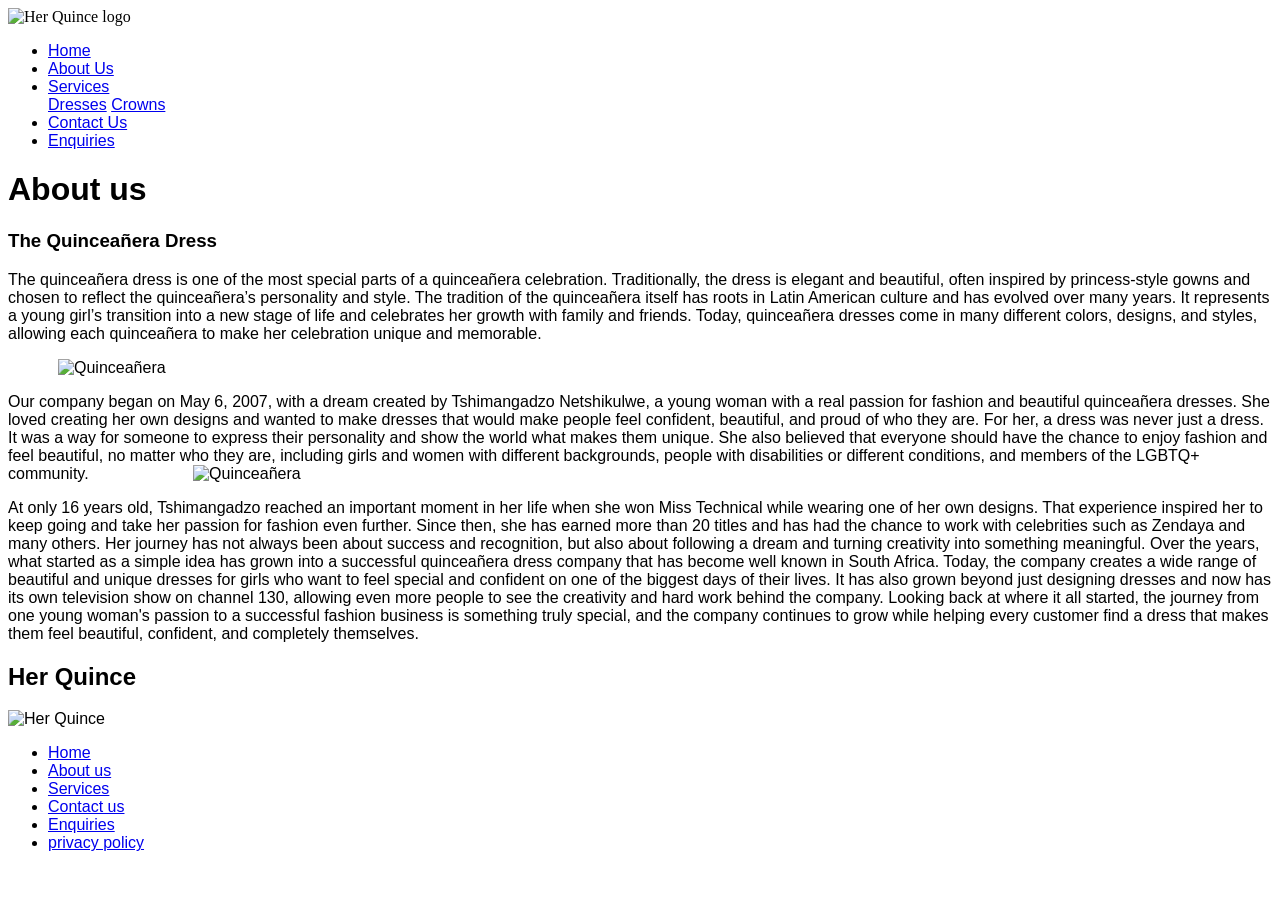
==== about.html @ d7b8a3ad "Add files via upload" ====
<!DOCTYPE html>
<html lang="en">
<head>
    <meta charset="UTF-8">
    <meta name="viewport" content="width=device-width, initial-scale=1.0">

    <title>About Us | Her Quince</title>

    <meta name="description"
          content="Learn more about Her Quince and our quinceañera dresses, crowns and services.">

    <meta name="keywords"
          content="about Her Quince, quinceañera, quince dresses, quince crowns">

    <meta name="author" content="Her Quince">

<link rel="stylesheet" href="../css_assets/myFirstStyle.css"></head>
<body>
     <header>
        <img src="_images/estd 200.png" alt=" Her Quince logo">
        <nav>
    <ul style="font-family: 'Prata', sans-serif;">
        <li><a href="index.html">Home</a></li>

        <li><a href="about.html">About Us</a></li>

        <li class="dropdown">
            <a href="services.html">Services</a>

            <div class="dropdown-content">
                <a href="dresses.html">Dresses</a>
                <a href="crowns.html">Crowns</a>
            </div>
        </li>

        <li><a href="contact.html">Contact Us</a></li>

        <li><a href="enquiries.html">Enquiries</a></li>
    </ul>
</nav>

    </header>
    <main style="font-family: 'Prata', sans-serif;">
        <h1>
            About us
        </h1>
        <h3>
            The Quinceañera Dress
        </h3>
        <p>
        The quinceañera dress is one of the most special parts of a quinceañera celebration. Traditionally, the dress is elegant and beautiful, often inspired by princess-style gowns and chosen to reflect the quinceañera’s personality and style. The tradition of the quinceañera itself has roots in Latin American culture and has evolved over many years. It represents a young girl’s transition into a new stage of life and celebrates her growth with family and friends. Today, quinceañera dresses come in many different colors, designs, and styles, allowing each quinceañera to make her celebration unique and memorable.

        </p>
        <img src="_images/image  (4).png" style="position: relative; left: 50px;" alt="Quinceañera"> 
        <p>
            Our company began on May 6, 2007, with a dream created by Tshimangadzo Netshikulwe, a young woman with a real passion for fashion and beautiful quinceañera dresses. She loved creating her own designs and wanted to make dresses that would make people feel confident, beautiful, and proud of who they are. For her, a dress was never just a dress. It was a way for someone to express their personality and show the world what makes them unique. 
            She also believed that everyone should have the chance to enjoy fashion and feel beautiful, no matter who they are, including girls and women with different backgrounds, people with disabilities or different conditions, and members of the LGBTQ+ community. <img src="_images/images(2).jpeg" style="position: relative; left: 100px;" alt="Quinceañera"> 
        </p>
        <p>
          At only 16 years old, Tshimangadzo reached an important moment in her life when she won Miss Technical while wearing one of her own designs. That experience inspired her to keep going and take her passion for fashion even further. Since then, she has earned more than 20 titles and has had the chance to work with celebrities such as Zendaya and many others. Her journey has not always been about success and recognition, but also about following a dream and turning creativity into something meaningful. Over the years, what started as a simple idea has grown into a successful quinceañera dress company that has become well known in South Africa. Today, the company creates a wide range of beautiful and unique dresses for girls who want to feel special and confident on one of the biggest days of their lives. It has also grown beyond just designing dresses and now has its own television show on channel 130, allowing even more people to see the creativity and hard work behind the company. Looking back at where it all started, the journey from one young woman's passion to a successful fashion business is something truly special, and the company continues to grow while helping every customer find a dress that makes them feel beautiful, confident, and completely themselves.
        </p>



    </main>
    <footer>
        <header>
            <div style="font-family: 'Prata', sans-serif;">
                <h2>Her Quince
                </h2>
                <img src="_images/images (3) (1).jpg" alt=" Her Quince">
            </div>
        </header>
        <nav>
            <ul style="font-family: 'Prata', sans-serif;">
                <li><a href="index.html">Home</a></li>
                <li><a href="about.html">About us</a></li>
                <li><a href="services.html">Services</a></li>
                <li><a href="contact.html">Contact us</a></li>
                <li><a href="enquiries.html">Enquiries</a></li>
                <li><a href="#">privacy policy</a></li>
            </ul>
        
        </nav>

    </footer>
    
</body>
</html>
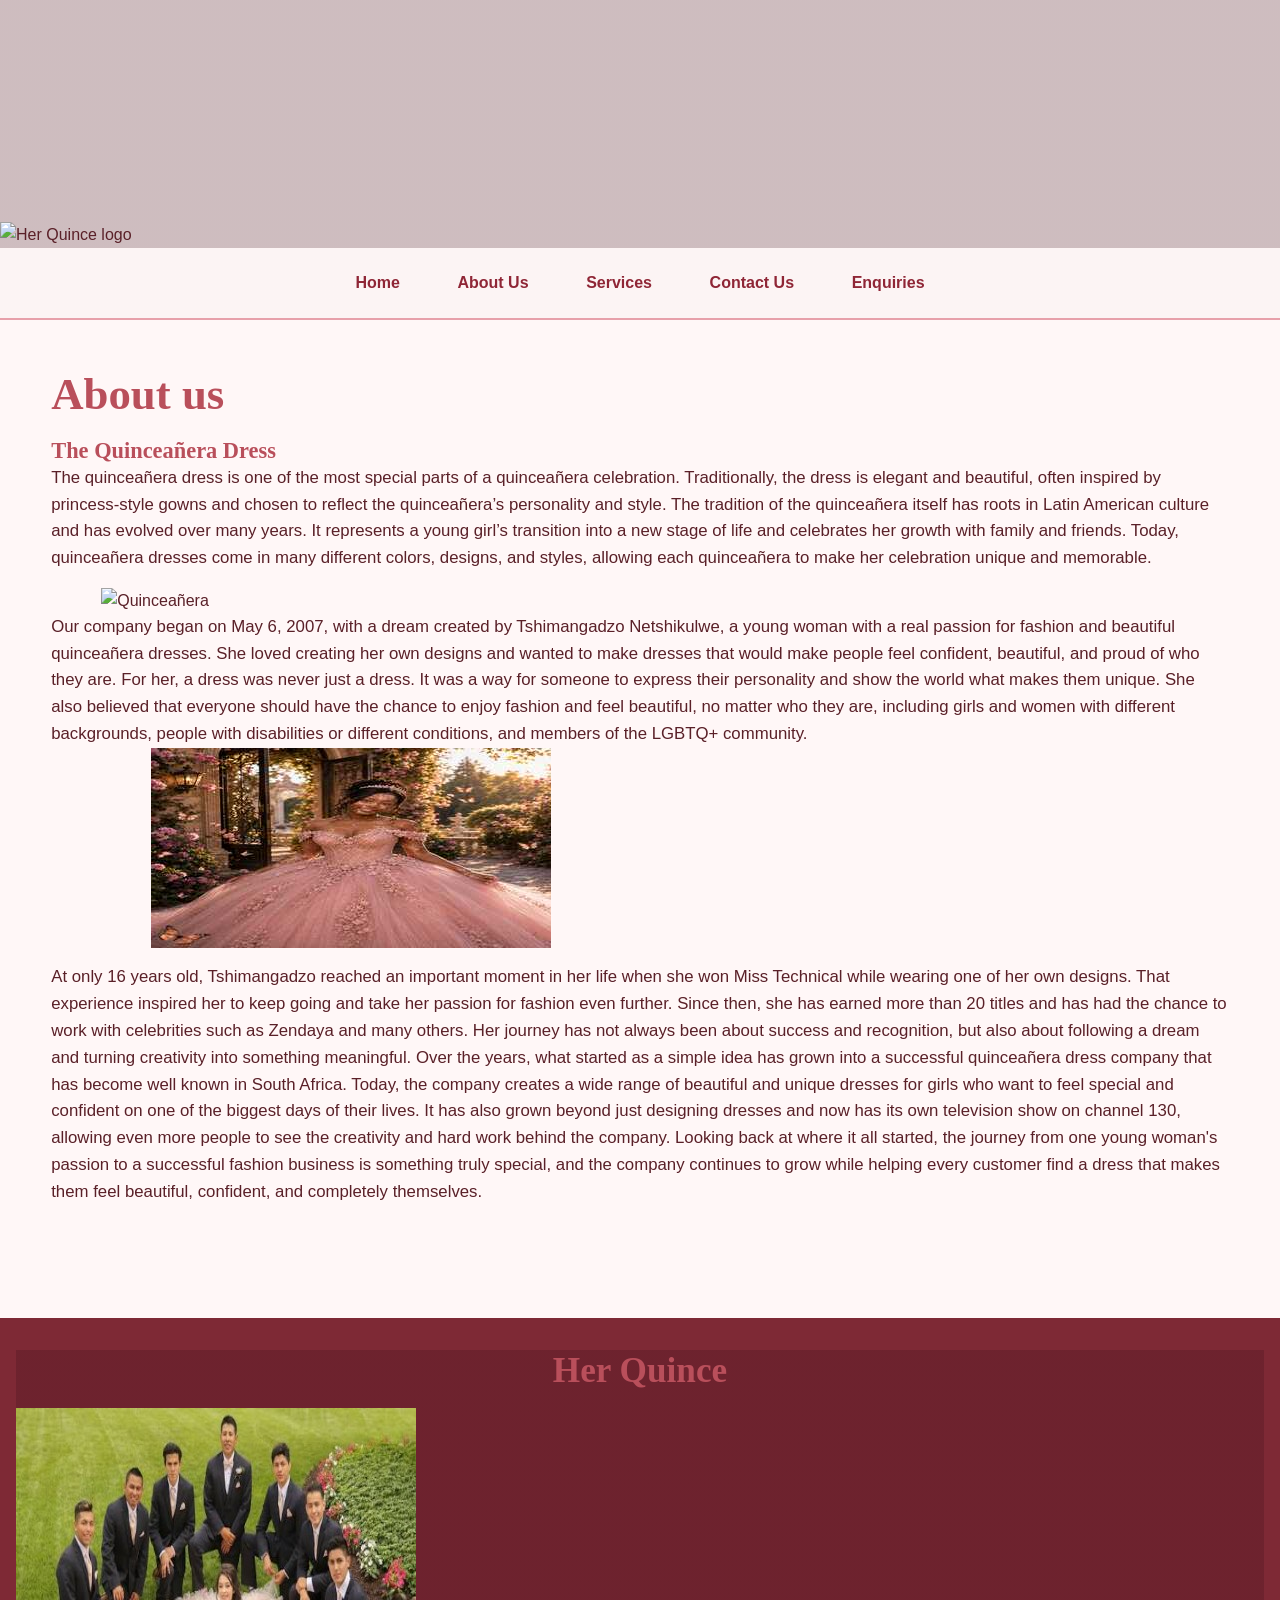
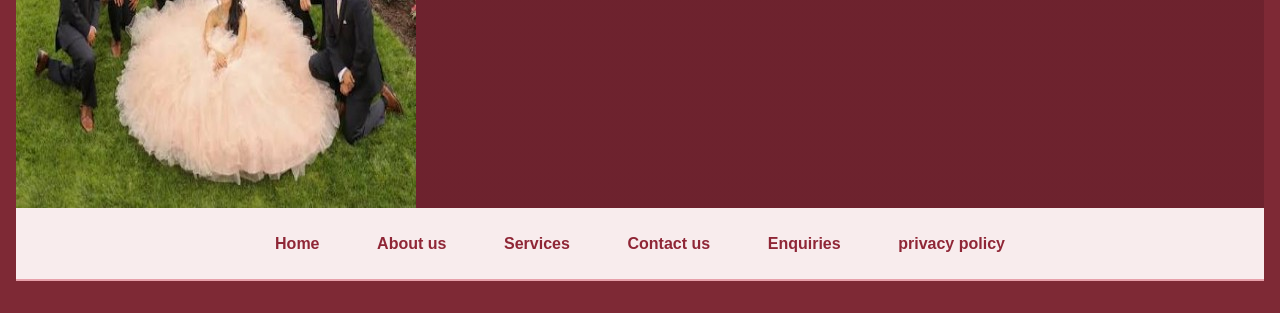
==== commit 4faa74ba: "Update about.html" ====
--- a/about.html
+++ b/about.html
@@ -14,7 +14,7 @@
 
     <meta name="author" content="Her Quince">
 
-<link rel="stylesheet" href="../css_assets/myFirstStyle.css"></head>
+<link rel="stylesheet" href="myFirstStyle.css"></head>
 <body>
      <header>
         <img src="_images/estd 200.png" alt=" Her Quince logo">
@@ -51,10 +51,10 @@
         The quinceañera dress is one of the most special parts of a quinceañera celebration. Traditionally, the dress is elegant and beautiful, often inspired by princess-style gowns and chosen to reflect the quinceañera’s personality and style. The tradition of the quinceañera itself has roots in Latin American culture and has evolved over many years. It represents a young girl’s transition into a new stage of life and celebrates her growth with family and friends. Today, quinceañera dresses come in many different colors, designs, and styles, allowing each quinceañera to make her celebration unique and memorable.
 
         </p>
-        <img src="_images/image  (4).png" style="position: relative; left: 50px;" alt="Quinceañera"> 
+        <img src="image (4).png" style="position: relative; left: 50px;" alt="Quinceañera"> 
         <p>
             Our company began on May 6, 2007, with a dream created by Tshimangadzo Netshikulwe, a young woman with a real passion for fashion and beautiful quinceañera dresses. She loved creating her own designs and wanted to make dresses that would make people feel confident, beautiful, and proud of who they are. For her, a dress was never just a dress. It was a way for someone to express their personality and show the world what makes them unique. 
-            She also believed that everyone should have the chance to enjoy fashion and feel beautiful, no matter who they are, including girls and women with different backgrounds, people with disabilities or different conditions, and members of the LGBTQ+ community. <img src="_images/images(2).jpeg" style="position: relative; left: 100px;" alt="Quinceañera"> 
+            She also believed that everyone should have the chance to enjoy fashion and feel beautiful, no matter who they are, including girls and women with different backgrounds, people with disabilities or different conditions, and members of the LGBTQ+ community. <img src="images(2).jpeg" style="position: relative; left: 100px;" alt="Quinceañera"> 
         </p>
         <p>
           At only 16 years old, Tshimangadzo reached an important moment in her life when she won Miss Technical while wearing one of her own designs. That experience inspired her to keep going and take her passion for fashion even further. Since then, she has earned more than 20 titles and has had the chance to work with celebrities such as Zendaya and many others. Her journey has not always been about success and recognition, but also about following a dream and turning creativity into something meaningful. Over the years, what started as a simple idea has grown into a successful quinceañera dress company that has become well known in South Africa. Today, the company creates a wide range of beautiful and unique dresses for girls who want to feel special and confident on one of the biggest days of their lives. It has also grown beyond just designing dresses and now has its own television show on channel 130, allowing even more people to see the creativity and hard work behind the company. Looking back at where it all started, the journey from one young woman's passion to a successful fashion business is something truly special, and the company continues to grow while helping every customer find a dress that makes them feel beautiful, confident, and completely themselves.
@@ -68,7 +68,7 @@
             <div style="font-family: 'Prata', sans-serif;">
                 <h2>Her Quince
                 </h2>
-                <img src="_images/images (3) (1).jpg" alt=" Her Quince">
+                <img src="images (3) (1).jpg" alt=" Her Quince">
             </div>
         </header>
         <nav>
@@ -86,4 +86,4 @@
     </footer>
     
 </body>
-</html>+</html>
--- a/myFirstStyle.css
+++ b/myFirstStyle.css
@@ -0,0 +1,635 @@
+
+* {
+    margin: 0;
+    padding: 0;
+    box-sizing: border-box;
+}
+
+html {
+    scroll-behavior: smooth;
+}
+
+body {
+    font-family: Arial, sans-serif;
+    font-size: 1rem;
+    line-height: 1.6;
+    color: #5a2028;
+    background-color: #fff7f7;
+}
+
+
+img {
+    max-width: 100%;
+    height: auto;
+    display: block;
+}
+
+h1,
+h2,
+h3 {
+    font-family: Georgia, "Times New Roman", serif;
+    color: #b94f5b;
+    line-height: 1.2;
+}
+
+h1 {
+    font-size: 2.8rem;
+    margin-bottom: 1rem;
+}
+
+h2 {
+    font-size: 2.2rem;
+    margin-bottom: 1rem;
+}
+
+h3 {
+    font-size: 1.4rem;
+}
+
+p {
+    font-size: 1.05rem;
+    margin-bottom: 1rem;
+}
+
+header {
+    min-height: 320px;
+    background-image:
+        linear-gradient(
+            rgba(60, 15, 25, 0.25),
+            rgba(60, 15, 25, 0.25)
+        ),
+        url("_images/images1.png");
+
+    background-size: cover;
+    background-position: center;
+    background-repeat: no-repeat;
+
+    display: flex;
+    flex-direction: column;
+    justify-content: flex-end;
+}
+
+nav {
+    width: 100%;
+    background-color: rgba(255, 247, 247, 0.95);
+    border-bottom: 2px solid #e7a0aa;
+    padding: 0.8rem 2rem;
+}
+
+nav ul {
+    list-style: none;
+    display: flex;
+    justify-content: center;
+    align-items: center;
+    gap: 2rem;
+    flex-wrap: wrap;
+}
+
+nav li {
+    position: relative;
+}
+
+nav a {
+    display: block;
+    color: #8f2636;
+    text-decoration: none;
+    font-weight: 600;
+    font-size: 1rem;
+    padding: 0.6rem 0.8rem;
+    border-radius: 6px;
+    transition:
+        background-color 0.3s ease,
+        color 0.3s ease,
+        transform 0.3s ease;
+}
+
+nav a:hover,
+nav a:focus {
+    background-color: #f3c4c9;
+    color: #6f1d2a;
+    transform: translateY(-2px);
+}
+
+nav a:active {
+    transform: translateY(0);
+}
+
+.dropdown-content {
+    display: none;
+    position: absolute;
+    top: 100%;
+    left: 0;
+    min-width: 170px;
+    background-color: #fff;
+    border: 1px solid #efc4c9;
+    border-radius: 8px;
+    box-shadow: 0 8px 20px rgba(90, 32, 40, 0.15);
+    z-index: 1000;
+}
+
+.dropdown-content a {
+    padding: 0.75rem 1rem;
+    color: #8f2636;
+}
+
+.dropdown-content a:hover {
+    background-color: #fde8ea;
+}
+
+.dropdown:hover .dropdown-content,
+.dropdown:focus-within .dropdown-content {
+    display: block;
+}
+
+main {
+    width: min(1200px, 92%);
+    margin: 0 auto;
+    padding: 3rem 0;
+}
+
+.page-title {
+    text-align: center;
+    margin-bottom: 2.5rem;
+}
+
+.page-title h1 {
+    font-size: clamp(2.2rem, 5vw, 3.5rem);
+    letter-spacing: 0.05em;
+}
+
+.page-title p {
+    max-width: 700px;
+    margin: 0 auto;
+    color: #71323b;
+}
+
+.row {
+    display: grid;
+    grid-template-columns: repeat(3, minmax(0, 1fr));
+    gap: 25px;
+    width: 100%;
+}
+
+.card {
+    width: 100%;
+    background-color: white;
+    border: 1px solid #f0c7cc;
+    border-radius: 14px;
+    overflow: hidden;
+    box-shadow: 0 6px 18px rgba(90, 32, 40, 0.12);
+    transition: transform 0.3s ease, box-shadow 0.3s ease;
+}
+
+.card:hover {
+    transform: translateY(-8px);
+    box-shadow: 0 12px 28px rgba(90, 32, 40, 0.2);
+}
+
+.card img {
+    width: 100%;
+    height: 360px;
+    object-fit: cover;
+    display: block;
+}
+
+.card-content {
+    padding: 20px;
+    text-align: center;
+}
+
+.card h3 {
+    font-size: 1.6rem;
+    margin-bottom: 10px;
+    color: #b94f5b;
+}
+
+.card p {
+    font-size: 1rem;
+    line-height: 1.6;
+    color: #5a2028;
+}
+
+button,
+.card button {
+    display: inline-block;
+    width: auto;
+    min-width: 140px;
+
+    padding: 0.75rem 1.5rem;
+
+    border: none;
+    border-radius: 25px;
+
+    background-color: #c85c68;
+    color: white;
+
+    font-size: 1rem;
+    font-weight: 600;
+
+    cursor: pointer;
+
+    transition:
+        background-color 0.3s ease,
+        transform 0.3s ease,
+        box-shadow 0.3s ease;
+}
+
+button:hover,
+.card button:hover {
+    background-color: #9e3544;
+    transform: scale(1.05);
+    box-shadow: 0 5px 15px rgba(90, 32, 40, 0.2);
+}
+
+button:focus,
+.card button:focus {
+    outline: 3px solid #f2aab3;
+    outline-offset: 3px;
+}
+
+button:active,
+.card button:active {
+    transform: scale(0.98);
+}
+
+.intro {
+    max-width: 900px;
+    margin: 0 auto 3rem;
+    text-align: center;
+}
+
+.intro p {
+    font-size: 1.1rem;
+}
+
+.hero-image {
+    width: 100%;
+    max-height: 550px;
+    object-fit: cover;
+    border-radius: 15px;
+    box-shadow: 0 8px 25px rgba(90, 32, 40, 0.15);
+}
+
+.service-grid {
+    display: grid;
+    grid-template-columns: repeat(2, 1fr);
+    gap: 2rem;
+}
+
+.service-card {
+    background-color: #fff;
+    padding: 1.5rem;
+    border-radius: 14px;
+    border: 1px solid #efc4c9;
+    box-shadow: 0 5px 15px rgba(90, 32, 40, 0.1);
+    text-align: center;
+}
+
+.service-card img {
+    width: 100%;
+    height: 300px;
+    object-fit: cover;
+    border-radius: 10px;
+    margin-bottom: 1rem;
+}
+
+form {
+    max-width: 700px;
+    margin: 2rem auto;
+    background-color: white;
+    padding: 2rem;
+    border-radius: 15px;
+    box-shadow: 0 6px 20px rgba(90, 32, 40, 0.12);
+}
+
+label {
+    display: block;
+    margin-bottom: 0.4rem;
+    font-weight: 600;
+    color: #7e2935;
+}
+
+input,
+textarea,
+select {
+    width: 100%;
+    padding: 0.8rem;
+    margin-bottom: 1.2rem;
+
+    border: 1px solid #dca1a9;
+    border-radius: 8px;
+
+    font-family: inherit;
+    font-size: 1rem;
+}
+
+input:focus,
+textarea:focus,
+select:focus {
+    outline: 3px solid #f4c5ca;
+    border-color: #b94f5b;
+}
+
+footer {
+    background-color: #7e2935;
+    color: white;
+    text-align: center;
+    padding: 2rem 1rem;
+    margin-top: 3rem;
+}
+
+footer p {
+    color: white;
+    margin-bottom: 0;
+}
+
+body {
+    animation: fadeIn 1s ease-in;
+}
+
+.cart {
+    position: fixed;
+    top: 20px;
+    right: 25px;
+
+    background-color: white;
+    color: #8f2636;
+
+    padding: 12px 18px;
+
+    border-radius: 30px;
+
+    font-size: 24px;
+    font-weight: bold;
+
+    box-shadow: 0 4px 15px rgba(90, 32, 40, 0.2);
+
+    z-index: 1000;
+}
+
+#cart-count {
+    display: inline-flex;
+
+    justify-content: center;
+    align-items: center;
+
+    width: 26px;
+    height: 26px;
+
+    margin-left: 5px;
+
+    background-color: #c85c68;
+    color: white;
+
+    border-radius: 50%;
+
+    font-size: 14px;
+    font-weight: bold;
+}
+
+.cart-message {
+    position: fixed;
+
+    top: 80px;
+    right: 25px;
+
+    background-color: #7e2935;
+    color: white;
+
+    padding: 12px 20px;
+
+    border-radius: 8px;
+
+    box-shadow: 0 5px 15px rgba(0, 0, 0, 0.2);
+
+    z-index: 1001;
+
+    animation: cartMessage 0.3s ease;
+}
+
+@keyframes cartMessage {
+
+    from {
+        opacity: 0;
+        transform: translateY(-15px);
+    }
+
+    to {
+        opacity: 1;
+        transform: translateY(0);
+    }
+}
+
+@media (max-width: 600px) {
+
+    .cart {
+        top: 10px;
+        right: 10px;
+
+        padding: 9px 13px;
+
+        font-size: 20px;
+    }
+
+    #cart-count {
+        width: 23px;
+        height: 23px;
+
+        font-size: 12px;
+    }
+
+    .cart-message {
+        top: 60px;
+        right: 10px;
+        left: 10px;
+
+        text-align: center;
+    }
+}
+
+@keyframes fadeIn {
+    from {
+        opacity: 0;
+    }
+
+    to {
+        opacity: 1;
+    }
+}
+
+h1,
+h2 {
+    animation: slideUp 0.8s ease-out;
+}
+
+@keyframes slideUp {
+    from {
+        transform: translateY(30px);
+        opacity: 0;
+    }
+
+    to {
+        transform: translateY(0);
+        opacity: 1;
+    }
+}
+
+.card {
+    animation: cardAppear 0.8s ease-out;
+}
+
+@keyframes cardAppear {
+    from {
+        opacity: 0;
+        transform: translateY(20px);
+    }
+
+    to {
+        opacity: 1;
+        transform: translateY(0);
+    }
+}
+@media (max-width: 900px) {
+
+    header {
+        min-height: 280px;
+    }
+
+    nav ul {
+        gap: 0.8rem;
+    }
+
+    nav a {
+        font-size: 0.95rem;
+    }
+
+    .row {
+        grid-template-columns: repeat(2, 1fr);
+    }
+
+    .service-grid {
+        grid-template-columns: 1fr;
+    }
+
+    .card img {
+        height: 320px;
+    }
+}
+
+@media (max-width: 600px) {
+
+    body {
+        font-size: 0.95rem;
+    }
+
+    header {
+        min-height: 240px;
+    }
+
+    nav {
+        padding: 0.7rem 1rem;
+    }
+
+    nav ul {
+        flex-direction: column;
+        gap: 0.3rem;
+    }
+
+    nav li {
+        width: 100%;
+        text-align: center;
+    }
+
+    nav a {
+        width: 100%;
+    }
+
+    .dropdown-content {
+        position: static;
+        width: 100%;
+    }
+
+    main {
+        width: 94%;
+        padding: 2rem 0;
+    }
+
+    h1 {
+        font-size: 2rem;
+    }
+
+    h2 {
+        font-size: 1.7rem;
+    }
+
+    .row {
+        grid-template-columns: 1fr;
+        gap: 1.5rem;
+    }
+
+    .card img {
+        height: 350px;
+    }
+
+    .card-content {
+        padding: 1.2rem;
+    }
+
+    .intro p {
+        font-size: 1rem;
+    }
+
+    form {
+        padding: 1.2rem;
+    }
+}
+
+
+@media (prefers-reduced-motion: reduce) {
+
+    html {
+        scroll-behavior: auto;
+    }
+
+    *,
+    *::before,
+    *::after {
+        animation-duration: 0.01ms !important;
+        animation-iteration-count: 1 !important;
+        transition-duration: 0.01ms !important;
+    }
+}
+
+@media (max-width: 900px) {
+    .row {
+        grid-template-columns: repeat(2, 1fr);
+    }
+}
+
+@media (max-width: 600px) {
+    .row {
+        grid-template-columns: 1fr;
+    }
+
+    .card img {
+        height: 350px;
+    }
+}
+
+.row {
+    display: grid;
+    grid-template-columns: repeat(3, 1fr);
+    gap: 25px;
+}
+
+@media (max-width: 900px) {
+    .row {
+        grid-template-columns: repeat(2, 1fr);
+    }
+}
+
+@media (max-width: 600px) {
+    .row {
+        grid-template-columns: 1fr;
+    }
+}
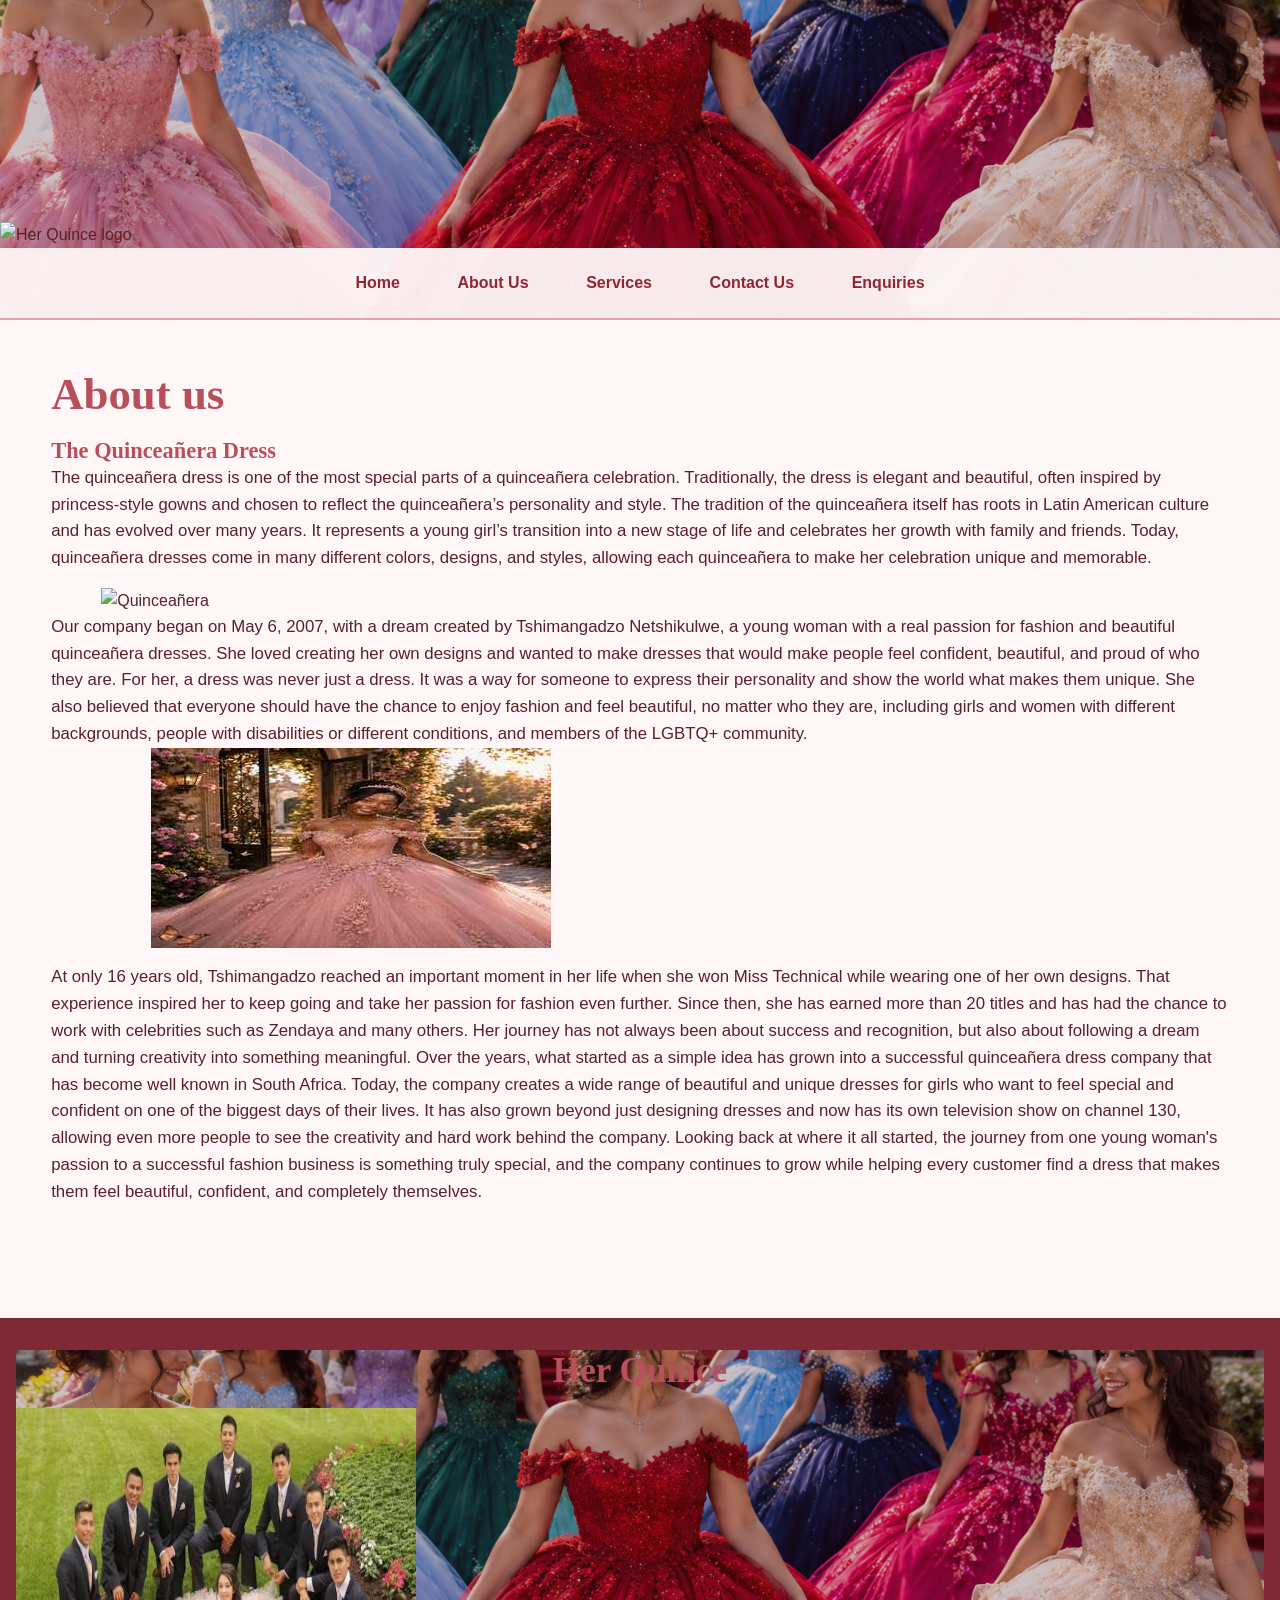
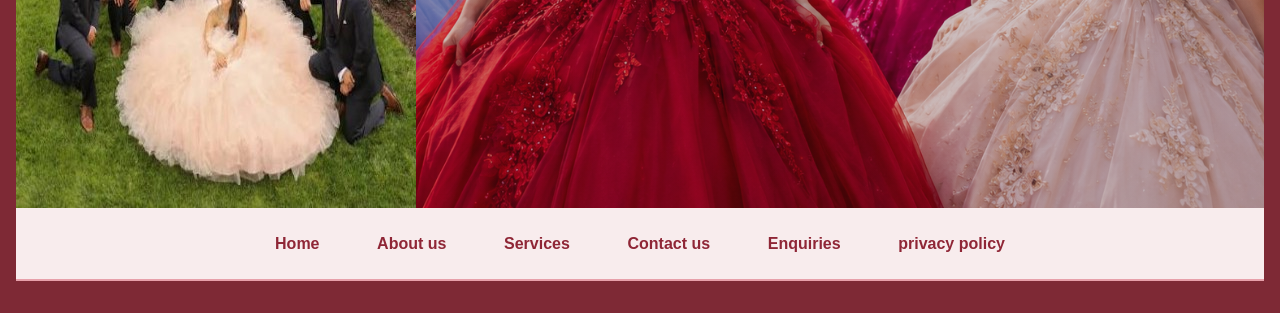
==== commit c353a4da: "Update about.html" ====
--- a/about.html
+++ b/about.html
@@ -51,7 +51,7 @@
         The quinceañera dress is one of the most special parts of a quinceañera celebration. Traditionally, the dress is elegant and beautiful, often inspired by princess-style gowns and chosen to reflect the quinceañera’s personality and style. The tradition of the quinceañera itself has roots in Latin American culture and has evolved over many years. It represents a young girl’s transition into a new stage of life and celebrates her growth with family and friends. Today, quinceañera dresses come in many different colors, designs, and styles, allowing each quinceañera to make her celebration unique and memorable.
 
         </p>
-        <img src="image (4).png" style="position: relative; left: 50px;" alt="Quinceañera"> 
+        <img src="_image/image (4).png" style="position: relative; left: 50px;" alt="Quinceañera">
         <p>
             Our company began on May 6, 2007, with a dream created by Tshimangadzo Netshikulwe, a young woman with a real passion for fashion and beautiful quinceañera dresses. She loved creating her own designs and wanted to make dresses that would make people feel confident, beautiful, and proud of who they are. For her, a dress was never just a dress. It was a way for someone to express their personality and show the world what makes them unique. 
             She also believed that everyone should have the chance to enjoy fashion and feel beautiful, no matter who they are, including girls and women with different backgrounds, people with disabilities or different conditions, and members of the LGBTQ+ community. <img src="images(2).jpeg" style="position: relative; left: 100px;" alt="Quinceañera"> 
--- a/myFirstStyle.css
+++ b/myFirstStyle.css
@@ -58,7 +58,7 @@
             rgba(60, 15, 25, 0.25),
             rgba(60, 15, 25, 0.25)
         ),
-        url("_images/images1.png");
+        url("images1.png");
 
     background-size: cover;
     background-position: center;
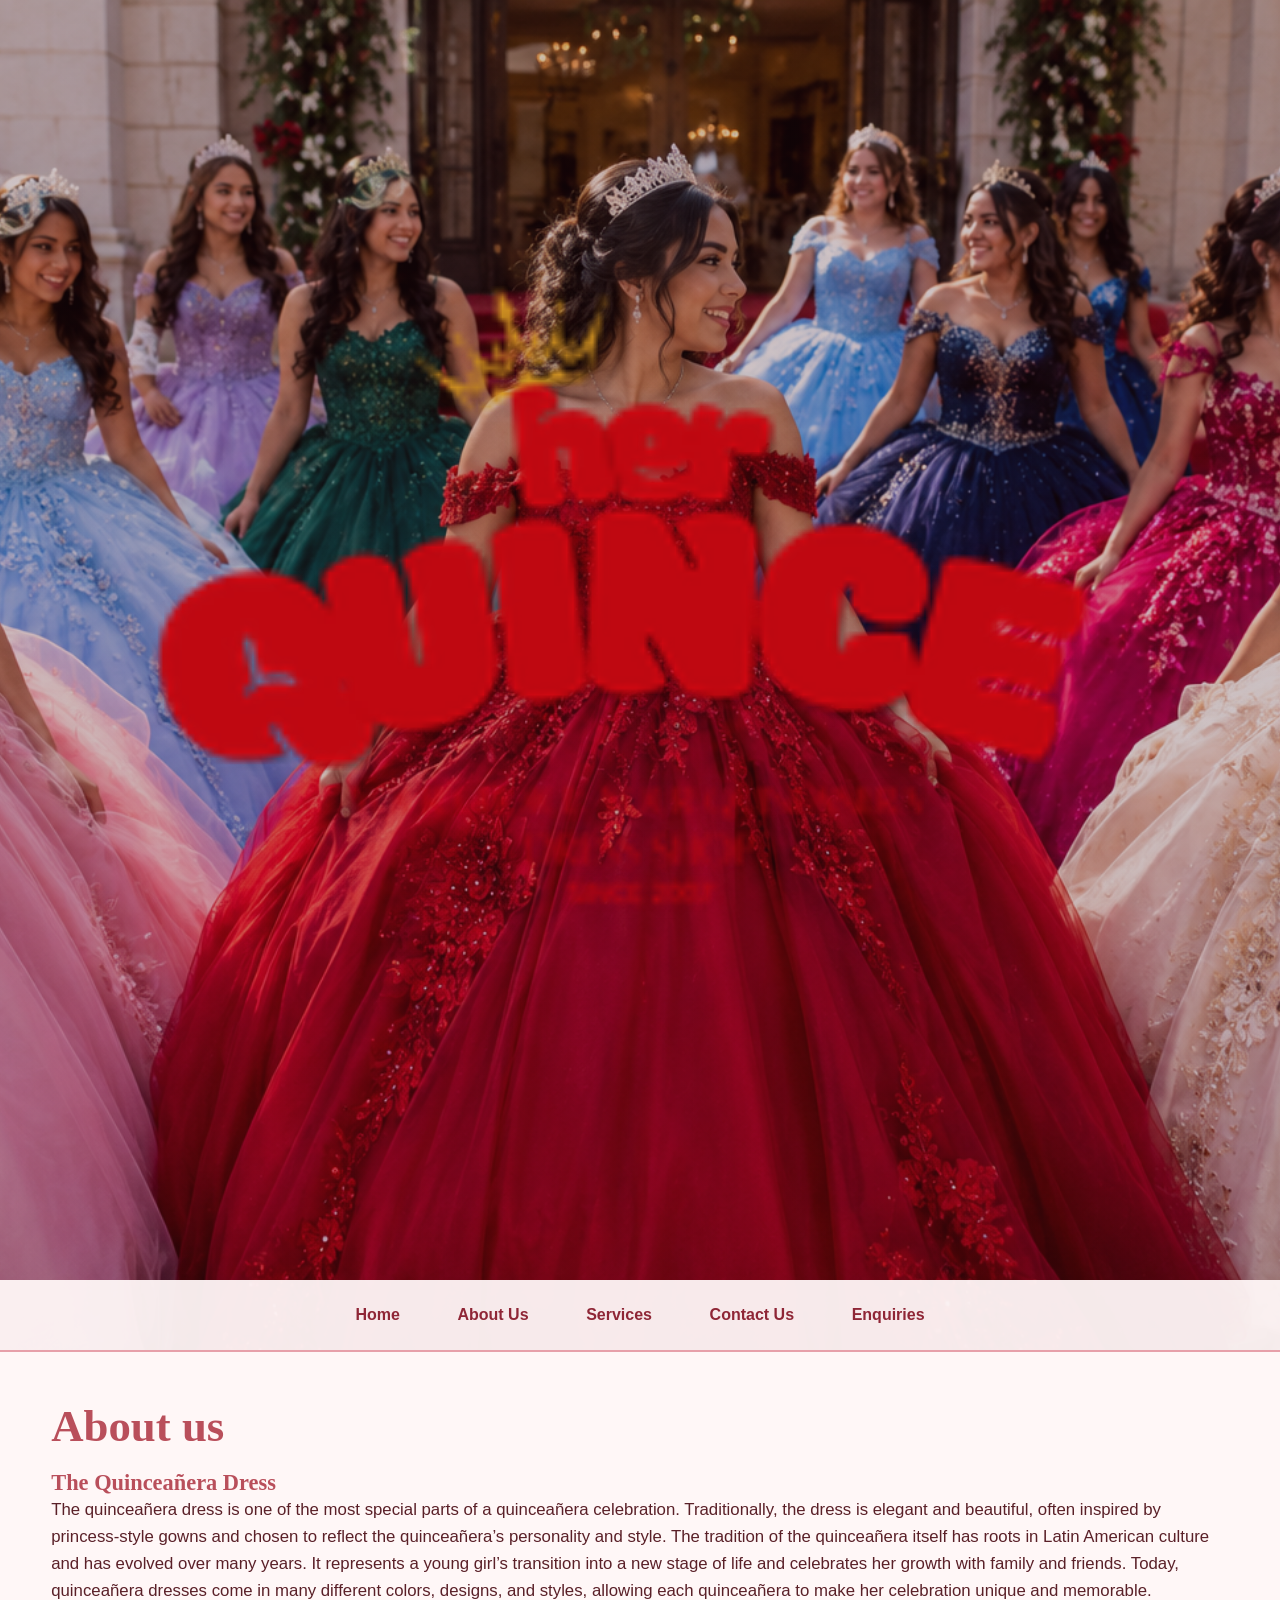
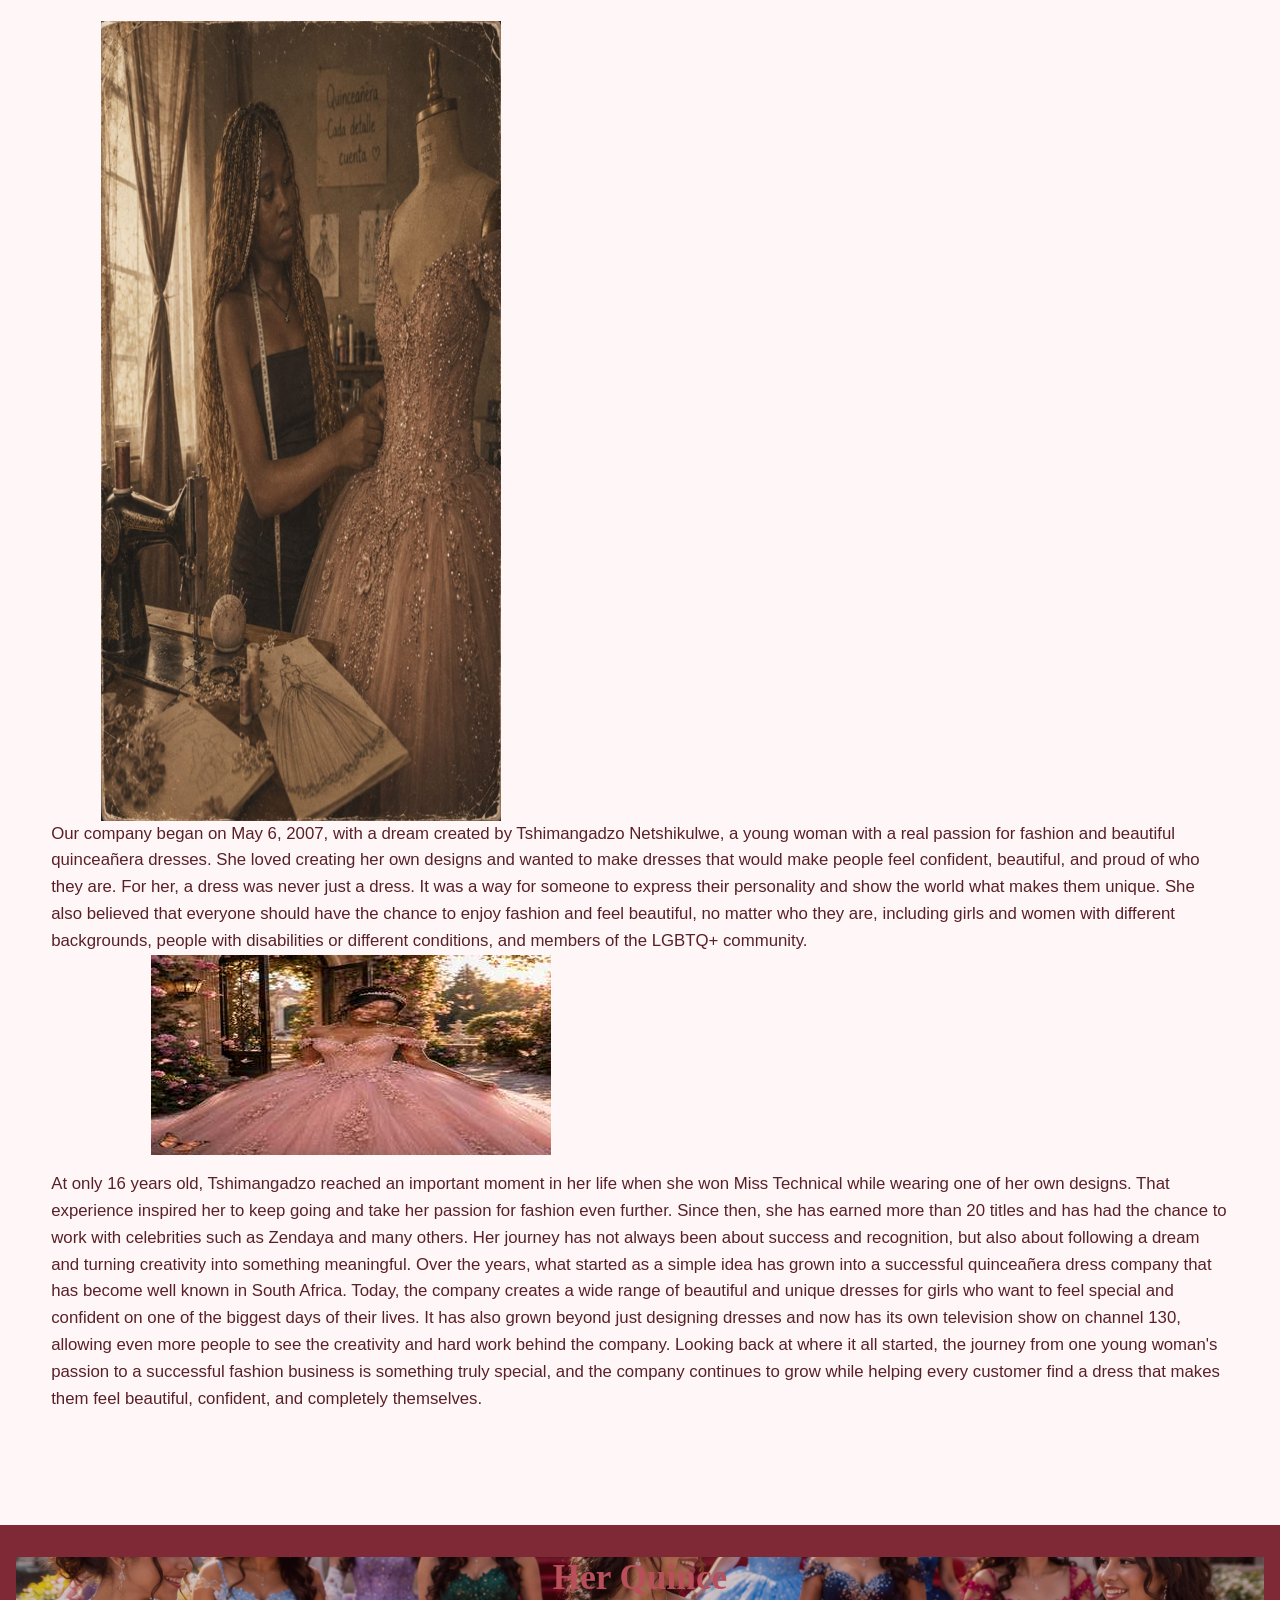
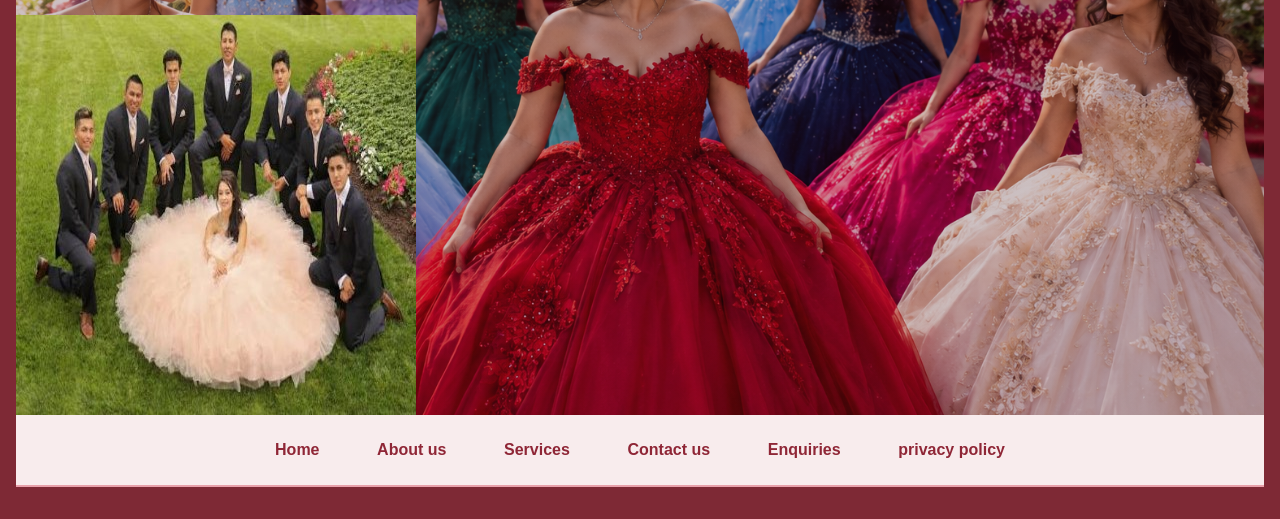
==== commit 7d7c09d4: "Update about.html" ====
--- a/about.html
+++ b/about.html
@@ -17,7 +17,7 @@
 <link rel="stylesheet" href="myFirstStyle.css"></head>
 <body>
      <header>
-        <img src="_images/estd 200.png" alt=" Her Quince logo">
+        <img src="estd 200.png" alt=" Her Quince logo">
         <nav>
     <ul style="font-family: 'Prata', sans-serif;">
         <li><a href="index.html">Home</a></li>
@@ -51,7 +51,7 @@
         The quinceañera dress is one of the most special parts of a quinceañera celebration. Traditionally, the dress is elegant and beautiful, often inspired by princess-style gowns and chosen to reflect the quinceañera’s personality and style. The tradition of the quinceañera itself has roots in Latin American culture and has evolved over many years. It represents a young girl’s transition into a new stage of life and celebrates her growth with family and friends. Today, quinceañera dresses come in many different colors, designs, and styles, allowing each quinceañera to make her celebration unique and memorable.
 
         </p>
-        <img src="_image/image (4).png" style="position: relative; left: 50px;" alt="Quinceañera">
+        <img src="image  (4).png" style="position: relative; left: 50px;" alt="Quinceañera"> 
         <p>
             Our company began on May 6, 2007, with a dream created by Tshimangadzo Netshikulwe, a young woman with a real passion for fashion and beautiful quinceañera dresses. She loved creating her own designs and wanted to make dresses that would make people feel confident, beautiful, and proud of who they are. For her, a dress was never just a dress. It was a way for someone to express their personality and show the world what makes them unique. 
             She also believed that everyone should have the chance to enjoy fashion and feel beautiful, no matter who they are, including girls and women with different backgrounds, people with disabilities or different conditions, and members of the LGBTQ+ community. <img src="images(2).jpeg" style="position: relative; left: 100px;" alt="Quinceañera"> 
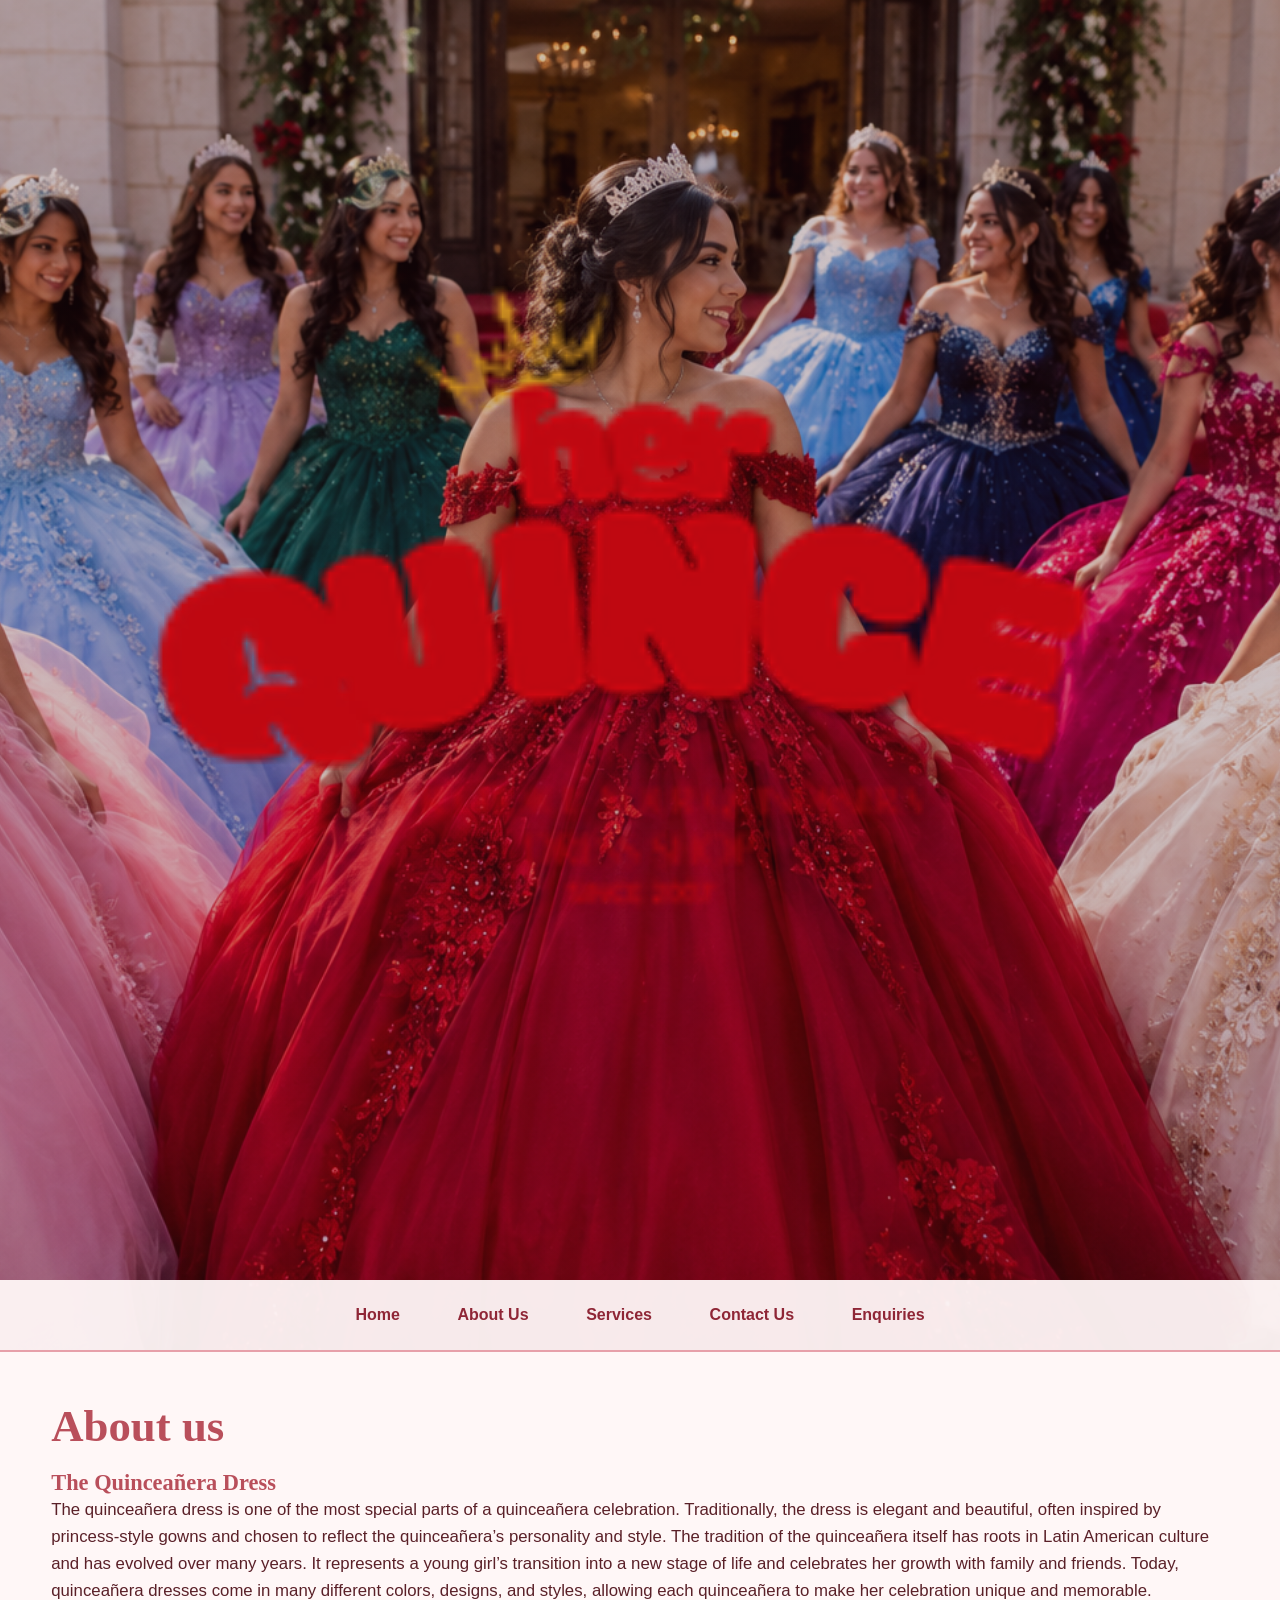
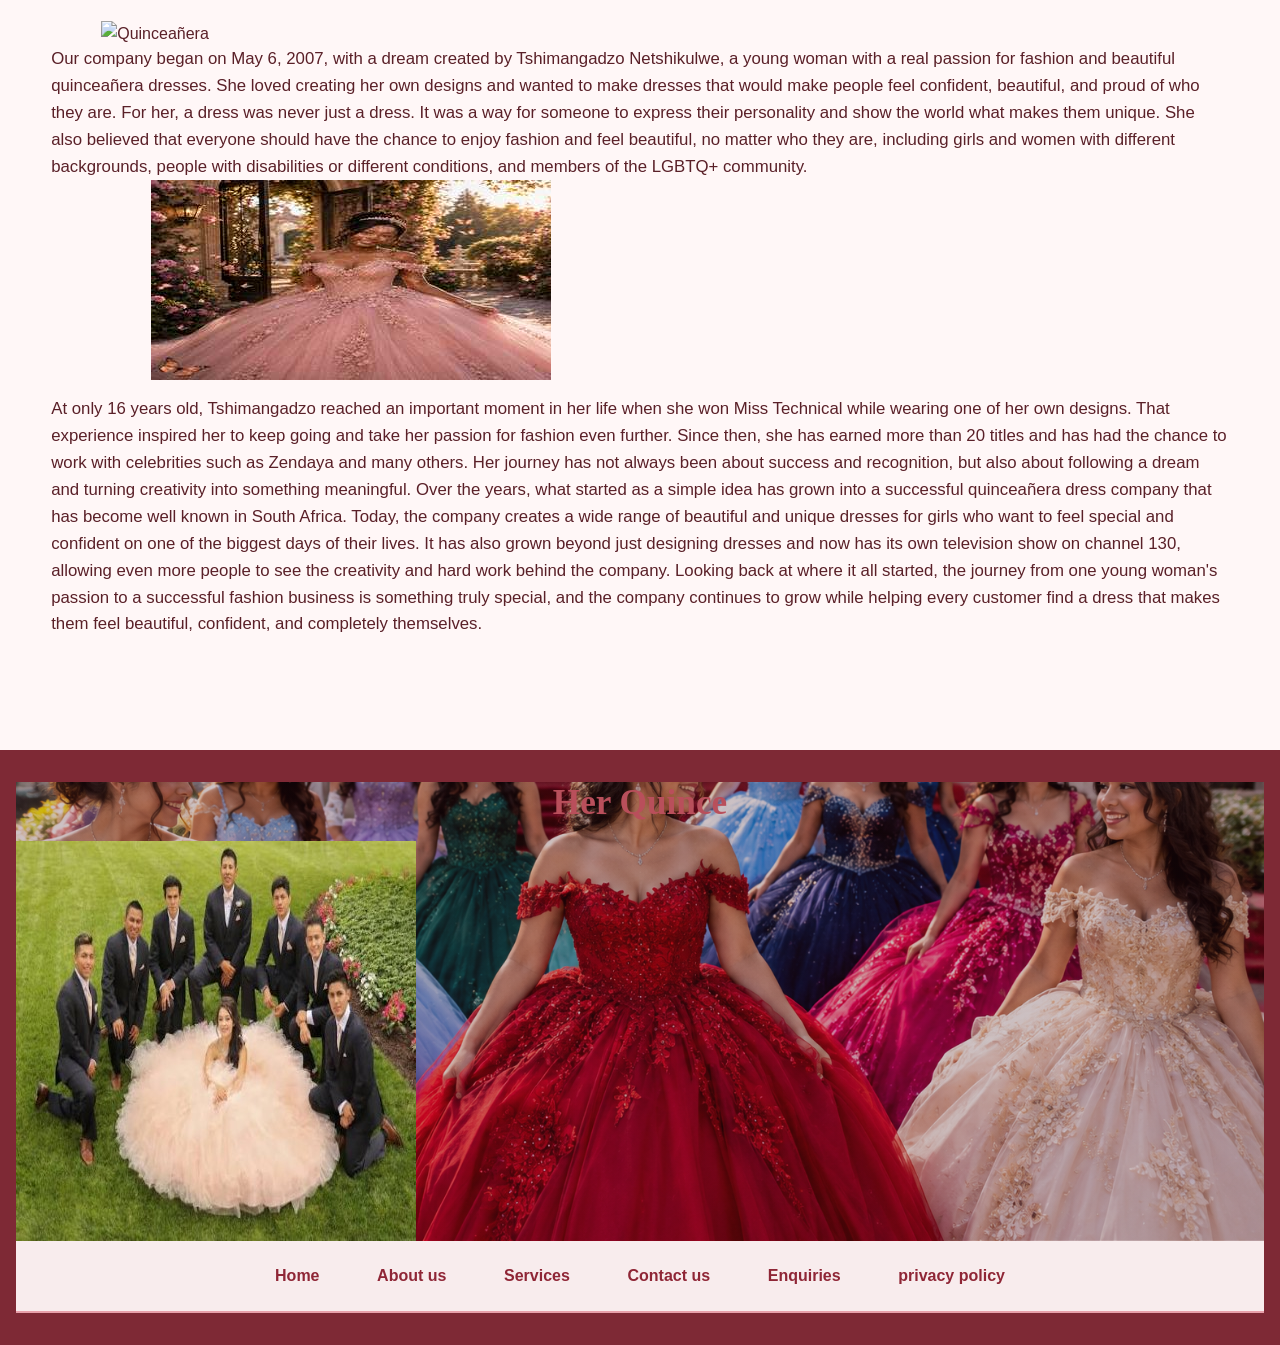
==== commit 049cf848: "Update about.html" ====
--- a/about.html
+++ b/about.html
@@ -18,6 +18,7 @@
 <body>
      <header>
         <img src="estd 200.png" alt=" Her Quince logo">
+
         <nav>
     <ul style="font-family: 'Prata', sans-serif;">
         <li><a href="index.html">Home</a></li>
@@ -51,7 +52,7 @@
         The quinceañera dress is one of the most special parts of a quinceañera celebration. Traditionally, the dress is elegant and beautiful, often inspired by princess-style gowns and chosen to reflect the quinceañera’s personality and style. The tradition of the quinceañera itself has roots in Latin American culture and has evolved over many years. It represents a young girl’s transition into a new stage of life and celebrates her growth with family and friends. Today, quinceañera dresses come in many different colors, designs, and styles, allowing each quinceañera to make her celebration unique and memorable.
 
         </p>
-        <img src="image  (4).png" style="position: relative; left: 50px;" alt="Quinceañera"> 
+        <img src="image (4).png" style="position: relative; left: 50px;" alt="Quinceañera"> 
         <p>
             Our company began on May 6, 2007, with a dream created by Tshimangadzo Netshikulwe, a young woman with a real passion for fashion and beautiful quinceañera dresses. She loved creating her own designs and wanted to make dresses that would make people feel confident, beautiful, and proud of who they are. For her, a dress was never just a dress. It was a way for someone to express their personality and show the world what makes them unique. 
             She also believed that everyone should have the chance to enjoy fashion and feel beautiful, no matter who they are, including girls and women with different backgrounds, people with disabilities or different conditions, and members of the LGBTQ+ community. <img src="images(2).jpeg" style="position: relative; left: 100px;" alt="Quinceañera"> 
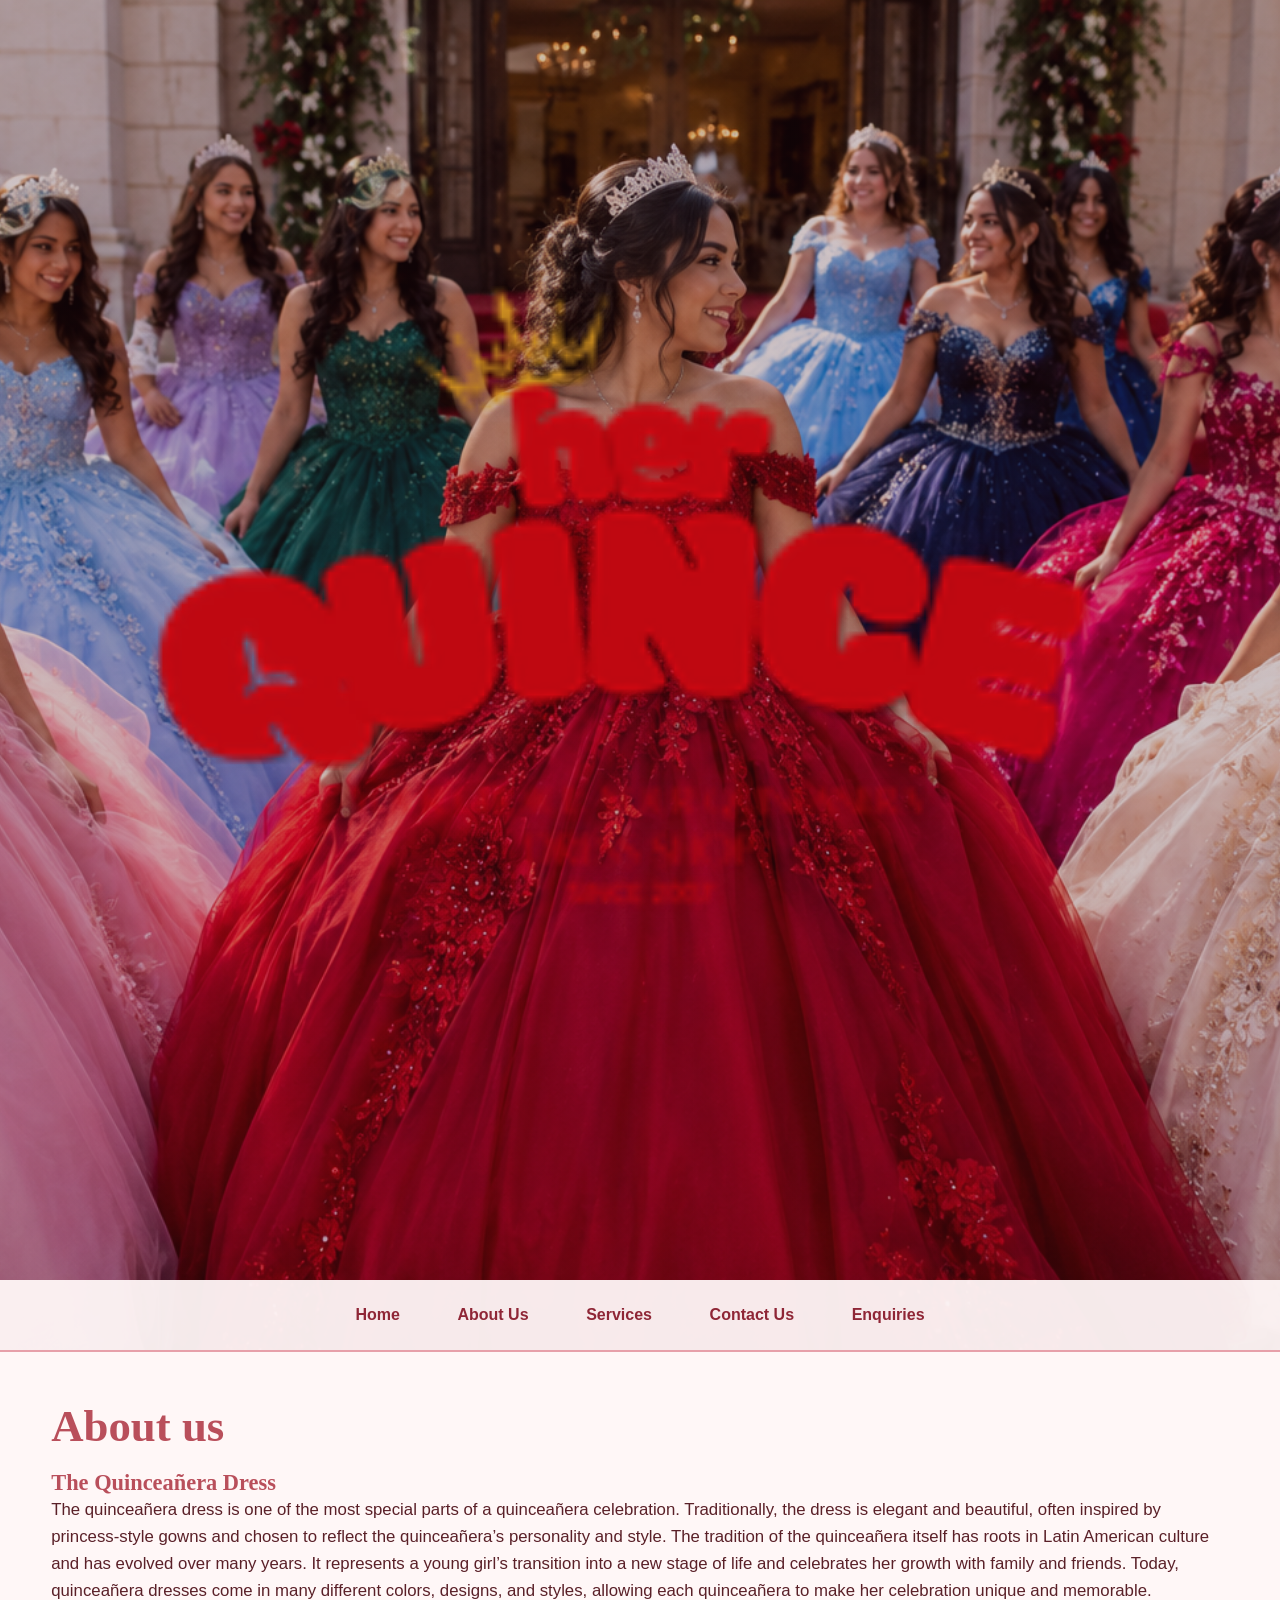
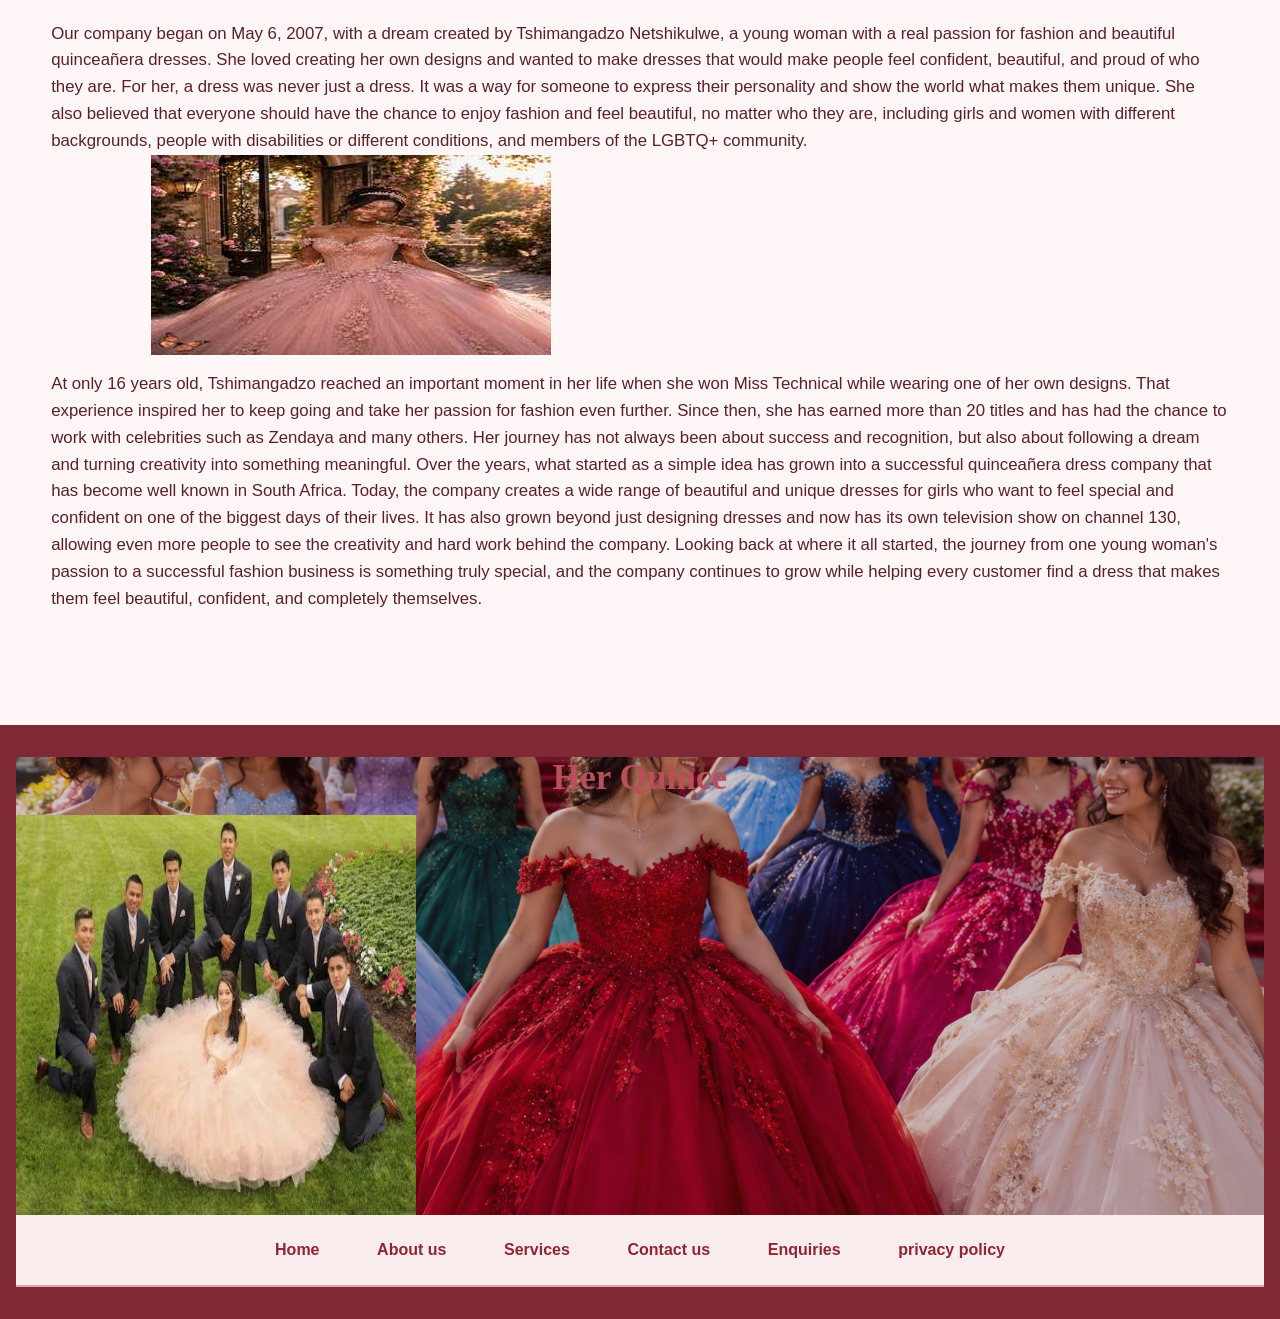
==== commit d5ba3568: "Update about.html" ====
--- a/about.html
+++ b/about.html
@@ -52,7 +52,6 @@
         The quinceañera dress is one of the most special parts of a quinceañera celebration. Traditionally, the dress is elegant and beautiful, often inspired by princess-style gowns and chosen to reflect the quinceañera’s personality and style. The tradition of the quinceañera itself has roots in Latin American culture and has evolved over many years. It represents a young girl’s transition into a new stage of life and celebrates her growth with family and friends. Today, quinceañera dresses come in many different colors, designs, and styles, allowing each quinceañera to make her celebration unique and memorable.
 
         </p>
-        <img src="image (4).png" style="position: relative; left: 50px;" alt="Quinceañera"> 
         <p>
             Our company began on May 6, 2007, with a dream created by Tshimangadzo Netshikulwe, a young woman with a real passion for fashion and beautiful quinceañera dresses. She loved creating her own designs and wanted to make dresses that would make people feel confident, beautiful, and proud of who they are. For her, a dress was never just a dress. It was a way for someone to express their personality and show the world what makes them unique. 
             She also believed that everyone should have the chance to enjoy fashion and feel beautiful, no matter who they are, including girls and women with different backgrounds, people with disabilities or different conditions, and members of the LGBTQ+ community. <img src="images(2).jpeg" style="position: relative; left: 100px;" alt="Quinceañera"> 
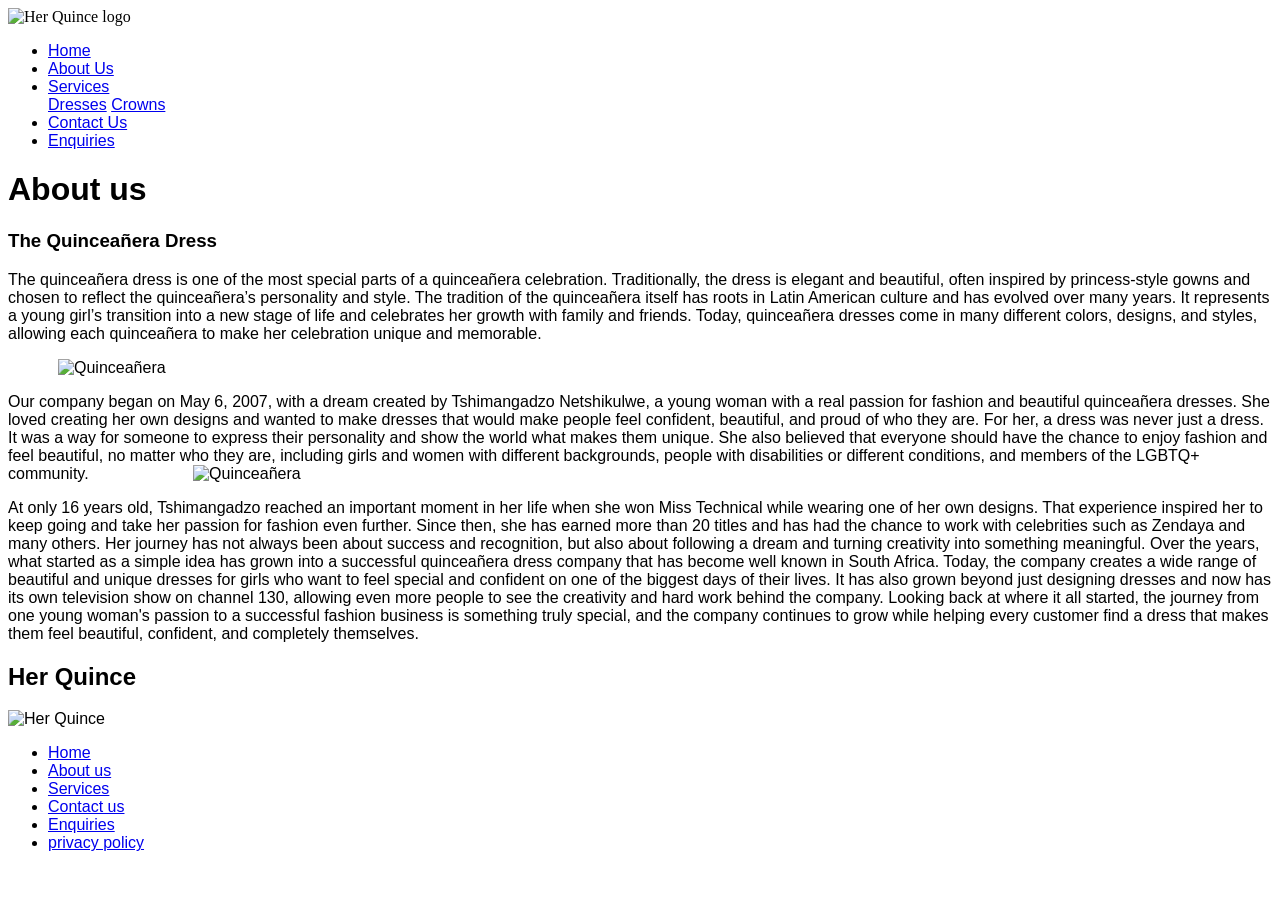
==== commit 91cc583c: "Add files via upload" ====
--- a/about.html
+++ b/about.html
@@ -13,12 +13,15 @@
           content="about Her Quince, quinceañera, quince dresses, quince crowns">
 
     <meta name="author" content="Her Quince">
+    
+    <title>Her Quince</title>
 
-<link rel="stylesheet" href="myFirstStyle.css"></head>
+<link rel="stylesheet" href="../css_assets/myFirstStyle.css"></head>
 <body>
+    <script src="../js_assets/main.js" defer></script>
+
      <header>
-        <img src="estd 200.png" alt=" Her Quince logo">
-
+        <img src="_images/estd 200.png" alt=" Her Quince logo">
         <nav>
     <ul style="font-family: 'Prata', sans-serif;">
         <li><a href="index.html">Home</a></li>
@@ -52,9 +55,10 @@
         The quinceañera dress is one of the most special parts of a quinceañera celebration. Traditionally, the dress is elegant and beautiful, often inspired by princess-style gowns and chosen to reflect the quinceañera’s personality and style. The tradition of the quinceañera itself has roots in Latin American culture and has evolved over many years. It represents a young girl’s transition into a new stage of life and celebrates her growth with family and friends. Today, quinceañera dresses come in many different colors, designs, and styles, allowing each quinceañera to make her celebration unique and memorable.
 
         </p>
+        <img src="_images/image (4).png" style="position: relative; left: 50px;" alt="Quinceañera"> 
         <p>
             Our company began on May 6, 2007, with a dream created by Tshimangadzo Netshikulwe, a young woman with a real passion for fashion and beautiful quinceañera dresses. She loved creating her own designs and wanted to make dresses that would make people feel confident, beautiful, and proud of who they are. For her, a dress was never just a dress. It was a way for someone to express their personality and show the world what makes them unique. 
-            She also believed that everyone should have the chance to enjoy fashion and feel beautiful, no matter who they are, including girls and women with different backgrounds, people with disabilities or different conditions, and members of the LGBTQ+ community. <img src="images(2).jpeg" style="position: relative; left: 100px;" alt="Quinceañera"> 
+            She also believed that everyone should have the chance to enjoy fashion and feel beautiful, no matter who they are, including girls and women with different backgrounds, people with disabilities or different conditions, and members of the LGBTQ+ community. <img src="_images/images(2).jpeg" style="position: relative; left: 100px;" alt="Quinceañera"> 
         </p>
         <p>
           At only 16 years old, Tshimangadzo reached an important moment in her life when she won Miss Technical while wearing one of her own designs. That experience inspired her to keep going and take her passion for fashion even further. Since then, she has earned more than 20 titles and has had the chance to work with celebrities such as Zendaya and many others. Her journey has not always been about success and recognition, but also about following a dream and turning creativity into something meaningful. Over the years, what started as a simple idea has grown into a successful quinceañera dress company that has become well known in South Africa. Today, the company creates a wide range of beautiful and unique dresses for girls who want to feel special and confident on one of the biggest days of their lives. It has also grown beyond just designing dresses and now has its own television show on channel 130, allowing even more people to see the creativity and hard work behind the company. Looking back at where it all started, the journey from one young woman's passion to a successful fashion business is something truly special, and the company continues to grow while helping every customer find a dress that makes them feel beautiful, confident, and completely themselves.
@@ -68,7 +72,7 @@
             <div style="font-family: 'Prata', sans-serif;">
                 <h2>Her Quince
                 </h2>
-                <img src="images (3) (1).jpg" alt=" Her Quince">
+                <img src="_images/images (3) (1).jpg" alt=" Her Quince">
             </div>
         </header>
         <nav>
@@ -86,4 +90,4 @@
     </footer>
     
 </body>
-</html>
+</html>
